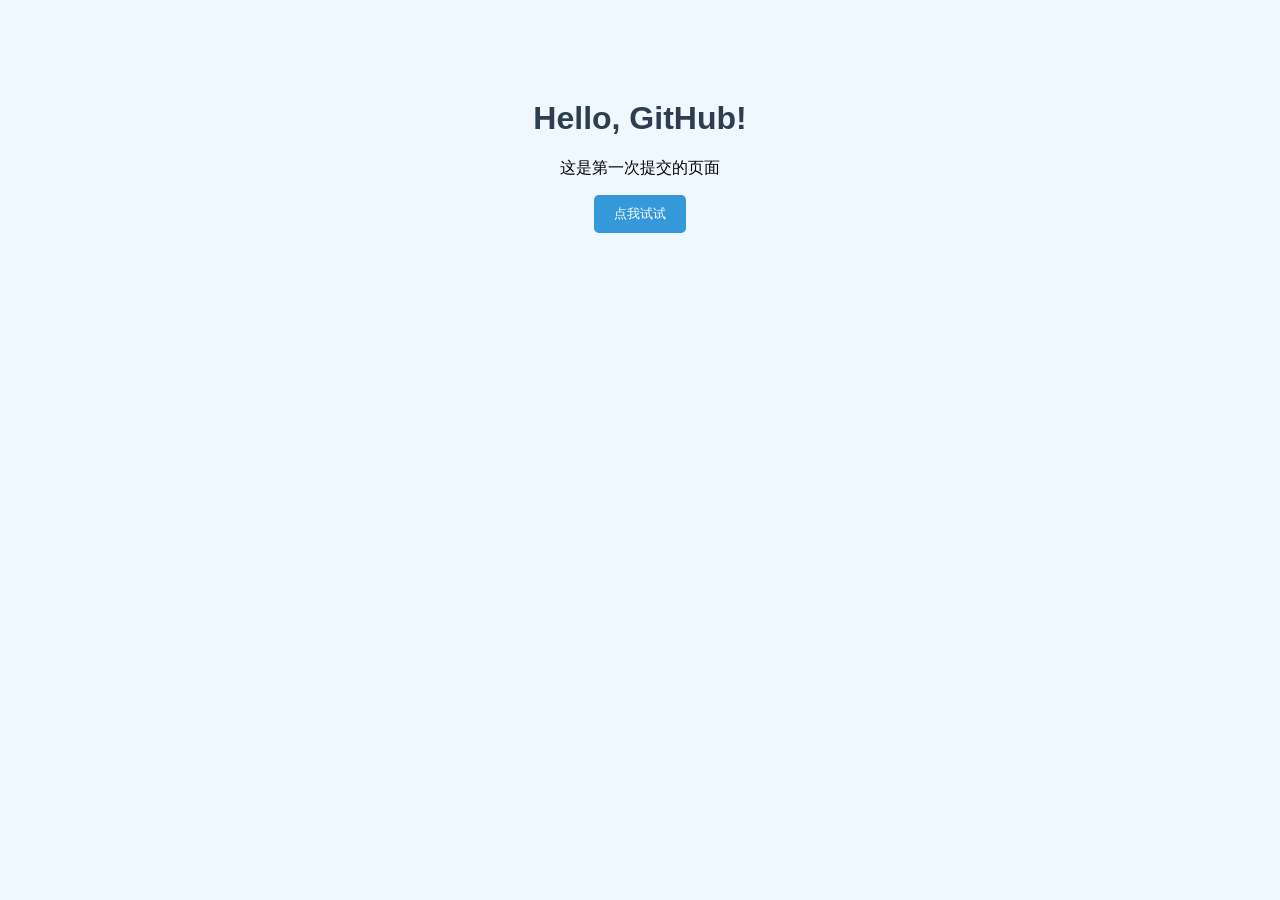
==== GitHub/index.html @ 1849699c "第一次提交" ====
<!DOCTYPE html>
<html lang="zh-CN">
<head>
    <meta charset="UTF-8">
    <title>我的第一个GitHub页面</title>
    <link rel="stylesheet" href="style.css">
</head>
<body>
    <h1>Hello, GitHub!</h1>
    <p>这是第一次提交的页面</p >
    <button onclick="showMessage()">点我试试</button>
    <script src="script.js"></script>
</body>
</html>
---- GitHub/style.css ----
body {
    font-family: Arial, sans-serif;
    background-color: #f0f8ff;
    text-align: center;
    margin-top: 100px;
}

h1 {
    color: #2c3e50;
}

button {
    padding: 10px 20px;
    background-color: #3498db;
    color: white;
    border: none;
    border-radius: 5px;
    cursor: pointer;
}
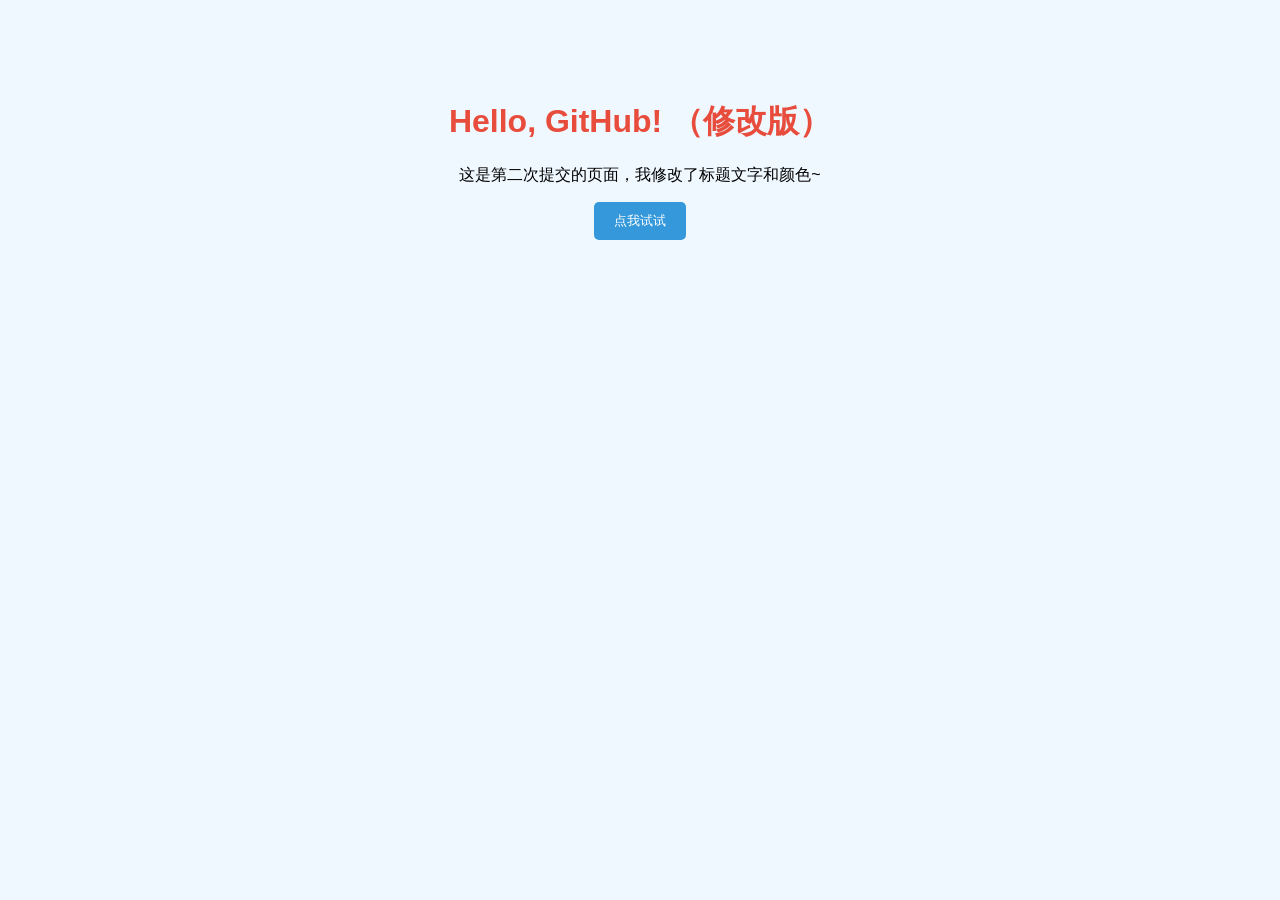
==== commit ff5a2b58: "第二次提交" ====
--- a/GitHub/index.html
+++ b/GitHub/index.html
@@ -2,12 +2,17 @@
 <html lang="zh-CN">
 <head>
     <meta charset="UTF-8">
-    <title>我的第一个GitHub页面</title>
+    <title>我的第一个GitHub页面（修改版）</title>
     <link rel="stylesheet" href="style.css">
+    <style>
+        h1 {
+            color: #e74c3c;
+        }
+    </style>
 </head>
 <body>
-    <h1>Hello, GitHub!</h1>
-    <p>这是第一次提交的页面</p >
+    <h1>Hello, GitHub! （修改版）</h1>
+    <p>这是第二次提交的页面，我修改了标题文字和颜色~</p >
     <button onclick="showMessage()">点我试试</button>
     <script src="script.js"></script>
 </body>
